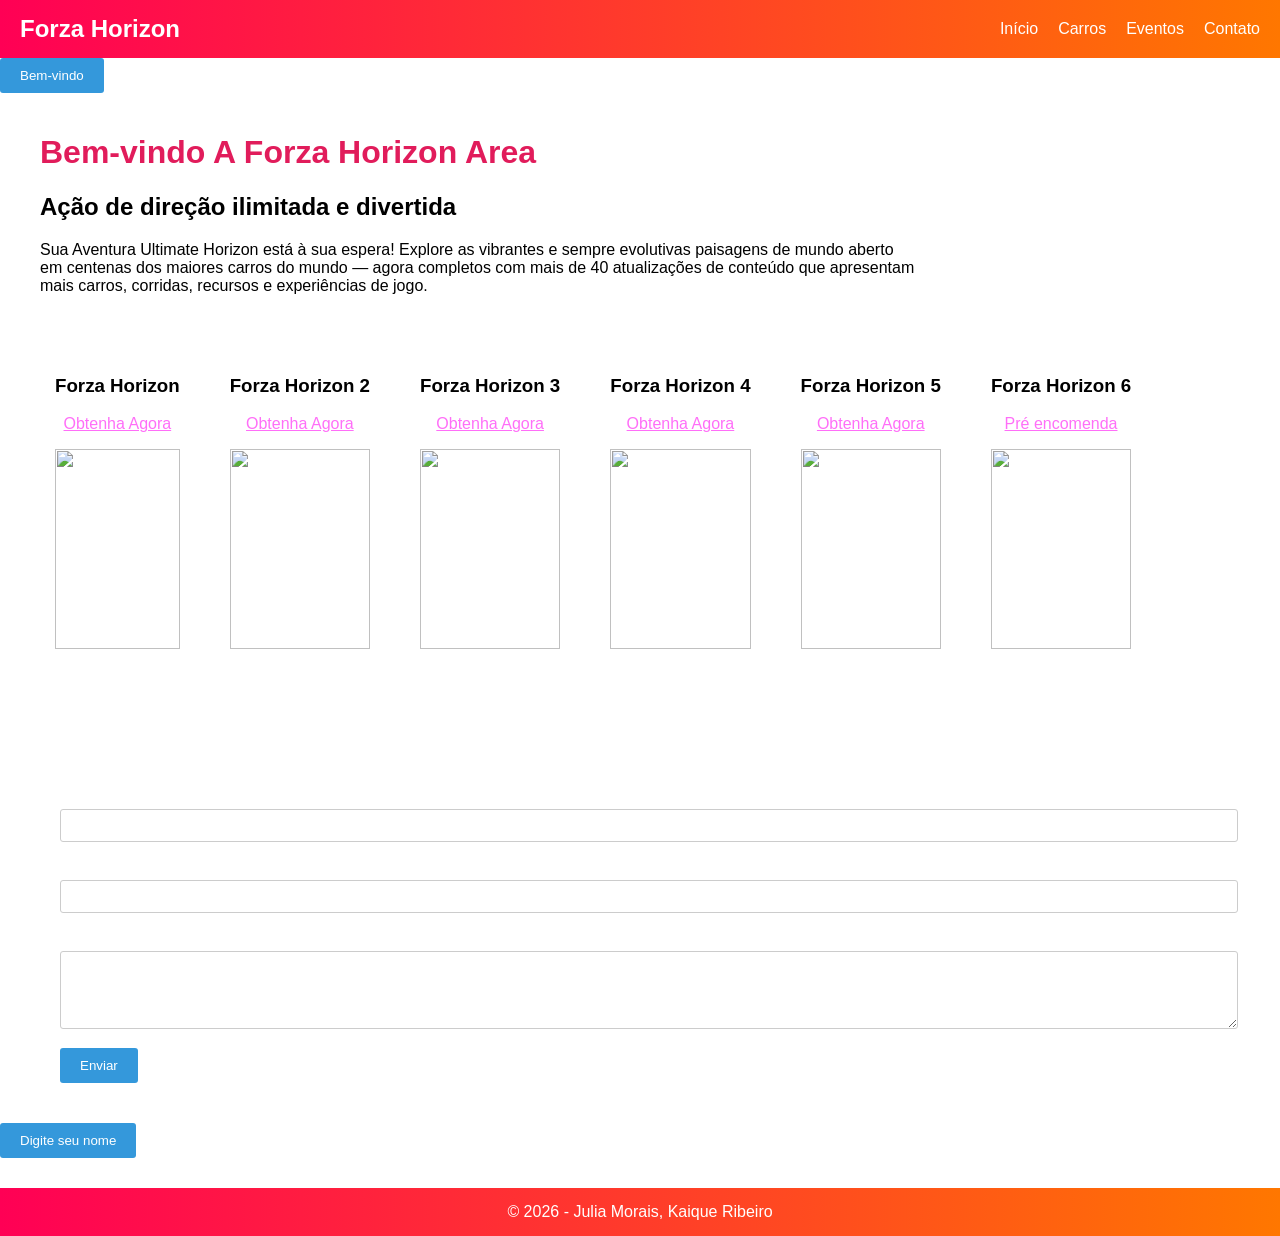
==== index.html @ 433432b4 "Add files via upload" ====
<!DOCTYPE html>
<html lang="pt-br">
<head>
    <meta name="viewport" 
    content="width=device-width, 
    initial-scale=1.0">
    <link rel="stylesheet" href="style.css">
    <meta charset="UTF-8">
    <title>Projeto de Dupla</title>
</head>
<body>
    <header class="cabecalho">
        <div class="logo">Forza Horizon</div>
        <div class="menu">
            <a href="#">Início</a>
            <a href="#">Carros</a>
            <a href="#">Eventos</a>
            <a href="#">Contato</a>
        </div>
    </header>

    <div class="boto">
        <button onclick="alert('Bem-vindo ao Forza Horizon!')">
            Bem-vindo
        </button>
    </div>

    <main class="container">
        <div class="conteudo-flex">
            <div class="artigo">
                <h1 class="principal">Bem-vindo A Forza Horizon Area</h1>
                <h2>Ação de direção ilimitada e divertida</h2>
                <p>Sua Aventura Ultimate Horizon está à sua espera! Explore as vibrantes e sempre evolutivas paisagens de mundo aberto <br> em centenas dos maiores carros do mundo — agora completos com mais de 40 atualizações de conteúdo que apresentam <br> mais carros, corridas, recursos e experiências de jogo.</p>
            </div>
        
        </div>

        <div class="cards">
            <div class="card">
                <h3>Forza Horizon</h3>
                <p><a href="https://www.xbox.com/pt-BR/games/store/forza-horizon/bs9fslk6b1rr" class="links">Obtenha Agora</a></p>
                <img src="https://i.pinimg.com/736x/53/d4/3d/53d43d8210e95b0475fc2c3ee167294f.jpg">
            </div>
            <div class="card">
                <h3>Forza Horizon 2</h3>
                <p><a href="https://lista.mercadolivre.com.br/forza-horizon-2" class="links">Obtenha Agora</a></p>
                <img src="https://i.pinimg.com/736x/11/00/e3/1100e31b532e0b3d5f6d40cd98917dd3.jpg">
            </div>
            <div class="card">
                <h3>Forza Horizon 3</h3>
                <p><a href="https://www.xbox.com/pt-BR/games/store/forza-horizon-3/9nblggh1z7tw" class="links">Obtenha Agora</a></p>
                <img src="https://i.pinimg.com/1200x/7a/06/9a/7a069a0626b5ee92bed3b0232aa75a39.jpg">
            </div>
            <div class="card">
                <h3>Forza Horizon 4</h3>
                <p><a href="https://www.xbox.com/pt-BR/games/store/forza-horizon-4/9PNQKHFLD2WQ?msockid=083a84a4983765f804d6938799996480" class="links">Obtenha Agora</a></p>
                <img src="https://i.pinimg.com/1200x/e9/61/d4/e961d4b330a114799f0b47fa05ab1db6.jpg">
            </div>
            <div class="card">
                <h3>Forza Horizon 5</h3>
                <p><a href="https://www.xbox.com/pt-br/games/forza-horizon-5?ef_id=_k_EAIaIQobChMIxNyL9pGUlAMVJkJIAB1TaCx5EAAYASAAEgKCZfD_BwE_k_&OCID=AIDcmmaigrfm8i_SEM__k_EAIaIQobChMIxNyL9pGUlAMVJkJIAB1TaCx5EAAYASAAEgKCZfD_BwE_k_&gad_source=1&gad_campaignid=17609032559&gbraid=0AAAAADcJh_vgVun1eNa4CKpqRx3Xi76hq&gclid=EAIaIQobChMIxNyL9pGUlAMVJkJIAB1TaCx5EAAYASAAEgKCZfD_BwE#purchaseoptions" class="links">Obtenha Agora</a></p>
                <img src="https://i.pinimg.com/736x/ad/6e/bc/ad6ebcb62cf3f832fbc65cfccf00b4c0.jpg">
            </div>
            <div class="card">
                <h3>Forza Horizon  6</h3>
                <p><a href="https://www.xbox.com/pt-BR/games/forza-horizon-6#purchaseoptions" class="links">Pré encomenda</a></p>
                <img src="https://i.pinimg.com/1200x/d0/00/b6/d000b6da51108c40279ab161ac67aa01.jpg">
            </div>
        </div>

        <div class="formulario">
            <h2>Contato</h2>
            <form action="#" method="post">
                <div class="form-group">
                    <label for="nome">Nome:</label>
                    <input type="text" id="nome" name="nome" required>
                </div>
                <div class="form-group">
                    <label for="email">E-mail:</label>
                    <input type="email" id="email" name="email" required>
                </div>
                <div class="form-group">
                    <label for="mensagem">Mensagem:</label>
                    <textarea id="mensagem" name="mensagem" rows="4"></textarea>
                </div>
                <button type="submit">Enviar</button>
            </form>
        </div>
    </main>
    <button onclick="perguntarNome()">Digite seu nome</button>

    <script>
        function perguntarNome() {
        let nome = prompt("Qual é o seu nome?");
        if (nome) {
        alert("Bem-vindo, " + nome + ", primeira vez em Forza Horizon?");}
        }
    </script>

    <footer class="rodape">
        &copy; 2026 - Julia Morais, Kaique Ribeiro
    </footer>
</body>
</html>
---- style.css ----
body {
            font-family: Arial, sans-serif;
        background-image: url(https://i.pinimg.com/1200x/5d/7d/7c/5d7d7c2b69572373f95d61a81f814bd5.jpg);
        background-repeat: no-repeat;
        background-size: cover;
        background-position: center;
        height: 100vh;
        margin: 0;
        }
        /* Cabeçalho com flex */
        .cabecalho {
            display: flex;
            justify-content: space-between;
            align-items: center;
            background: linear-gradient(90deg, #ff0055, #ff7700);
            color: white;
            padding: 15px 20px;
        }
        .logo {
            font-size: 24px;
            font-weight: bold;
        }
        .menu {
            display: flex;
            gap: 20px;
        }
        .menu a {
            color: white;
            text-decoration: none;
        }
        /* Conteúdo principal */
        .principal {
            color: #e11c5b;
        }
        .container {
            max-width: 1200px;
            margin: 20px auto;
            padding: 0 20px;
        }
        .conteudo-flex {
            display: flex;
            gap: 20px;
            flex-wrap: wrap;
        }
        .artigo {
            flex: 2;
            min-width: 250px;
            background-color: rgba(255, 255, 255, 0.171);
        }
        .sidebar {
            opacity: 45%;
            flex: 1;
            background-color: #f4f4f4;
            padding: 15px;
            border-radius: 5px;
        }
        /* Cards */
        .cards {
            display: flex;
            gap: 20px;
            margin-top: 30px;
            flex-wrap: wrap;
        }
        .card {
            box-sizing: border-box;
            padding: 15px;
            border-radius: 5px;
            text-align: center;
        }
        .card img {
            width: 100%;
            height: 200px;
            object-fit: cover;
            transition: 0.3s;
            opacity: 100%;
        }
        .card:hover img {
            height: 250px;
            object-fit: contain;
            opacity: 100%;
        }
        /* Rodapé */
        .rodape {
            background: linear-gradient(90deg, #ff0055, #ff7700);
            color: white;
            text-align: center;
            padding: 15px;
            margin-top: 30px;
        }
        /* Formulário */
        .formulario {
            margin-top: 30px;
            padding: 20px;
            background-color: #f9f9f921; 
            border-radius: 5px;
            color: white;
        }
        .form-group {
            margin-bottom: 15px;
        }
        .form-group label {
            display: block;
            margin-bottom: 5px;
        }
        .form-group input, .form-group textarea {
            width: 100%;
            padding: 8px;
            border: 1px solid #ccc;
            border-radius: 3px;
        }
        button {
            background-color: #3498db;
            color: white;
            border: none;
            padding: 10px 20px;
            border-radius: 3px;
            cursor: pointer;
            transition: 0.3s;
        }
        button:hover {
            background-color: #205f8a;
        }
        .links {
            color: rgba(255, 0, 242, 0.568);
            cursor: pointer;
            transition: 0.3s;
        }
        .links:hover {
            color: rgba(165, 11, 157, 0.568);
        }
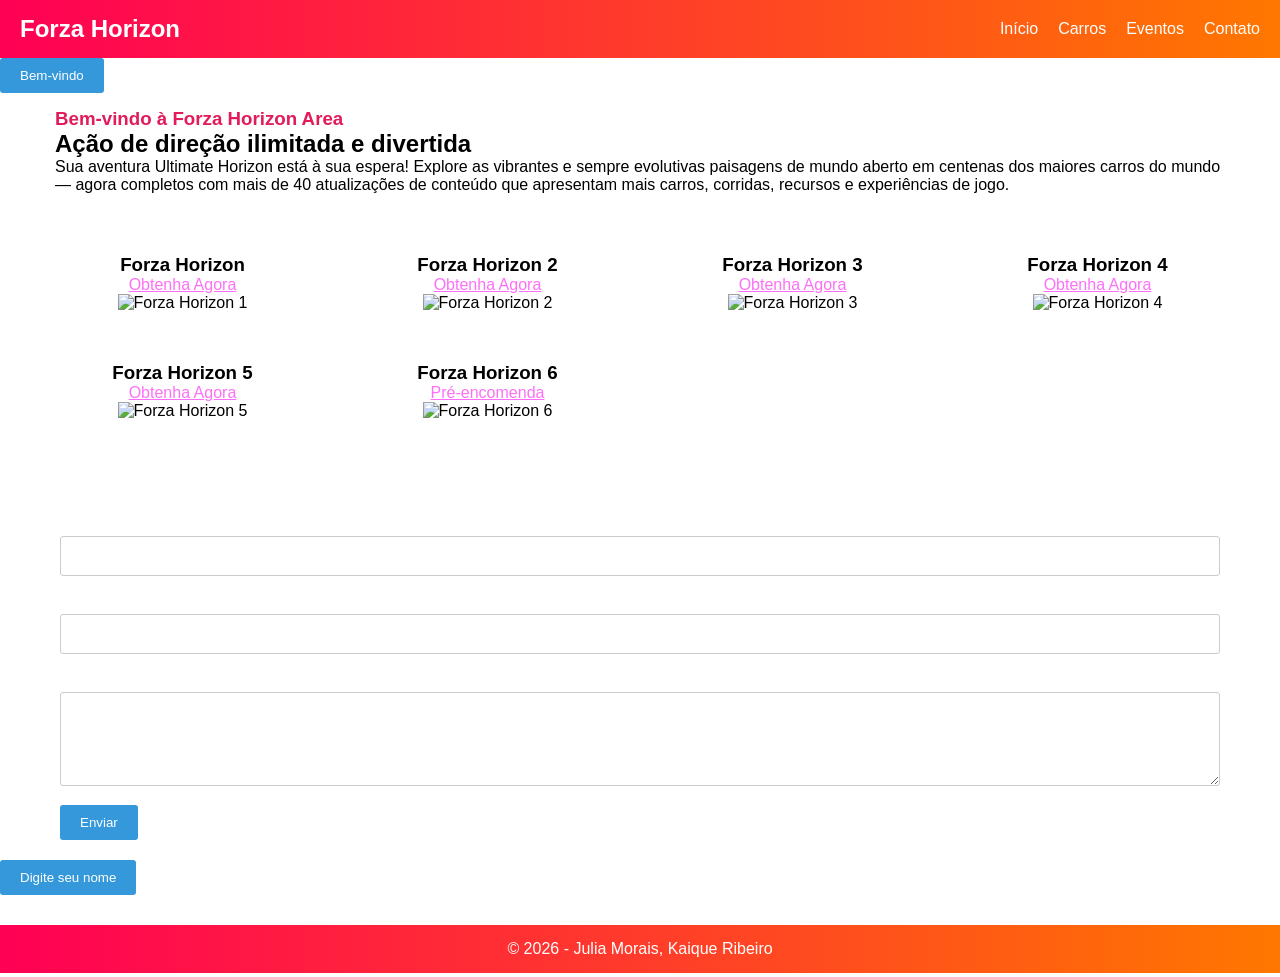
==== commit 4da08bfe: "Update index.html" ====
--- a/index.html
+++ b/index.html
@@ -1,104 +1,264 @@
 <!DOCTYPE html>
 <html lang="pt-br">
+
 <head>
-    <meta name="viewport" 
-    content="width=device-width, 
-    initial-scale=1.0">
+    <meta charset="UTF-8">
+    <meta name="viewport" content="width=device-width, initial-scale=1.0">
+
+    <title>Forza Horizon Area</title>
+
     <link rel="stylesheet" href="style.css">
-    <meta charset="UTF-8">
-    <title>Projeto de Dupla</title>
 </head>
+
 <body>
+
+    <!-- Cabeçalho -->
     <header class="cabecalho">
-        <div class="logo">Forza Horizon</div>
-        <div class="menu">
+
+        <div class="logo">
+            Forza Horizon
+        </div>
+
+        <nav class="menu">
             <a href="#">Início</a>
             <a href="#">Carros</a>
             <a href="#">Eventos</a>
             <a href="#">Contato</a>
-        </div>
+        </nav>
+
     </header>
 
+    <!-- Botão -->
     <div class="boto">
+
         <button onclick="alert('Bem-vindo ao Forza Horizon!')">
             Bem-vindo
         </button>
+
     </div>
 
+    <!-- Conteúdo -->
     <main class="container">
-        <div class="conteudo-flex">
-            <div class="artigo">
-                <h1 class="principal">Bem-vindo A Forza Horizon Area</h1>
-                <h2>Ação de direção ilimitada e divertida</h2>
-                <p>Sua Aventura Ultimate Horizon está à sua espera! Explore as vibrantes e sempre evolutivas paisagens de mundo aberto <br> em centenas dos maiores carros do mundo — agora completos com mais de 40 atualizações de conteúdo que apresentam <br> mais carros, corridas, recursos e experiências de jogo.</p>
-            </div>
-        
-        </div>
-
-        <div class="cards">
-            <div class="card">
+
+        <section class="conteudo-flex">
+
+            <article class="artigo">
+
+                <h1 class="principal">
+                    Bem-vindo à Forza Horizon Area
+                </h1>
+
+                <h2>
+                    Ação de direção ilimitada e divertida
+                </h2>
+
+                <p>
+                    Sua aventura Ultimate Horizon está à sua espera!
+                    Explore as vibrantes e sempre evolutivas paisagens
+                    de mundo aberto em centenas dos maiores carros do
+                    mundo — agora completos com mais de 40 atualizações
+                    de conteúdo que apresentam mais carros, corridas,
+                    recursos e experiências de jogo.
+                </p>
+
+            </article>
+
+        </section>
+
+        <!-- Cards -->
+        <section class="cards">
+
+            <div class="card">
+
                 <h3>Forza Horizon</h3>
-                <p><a href="https://www.xbox.com/pt-BR/games/store/forza-horizon/bs9fslk6b1rr" class="links">Obtenha Agora</a></p>
-                <img src="https://i.pinimg.com/736x/53/d4/3d/53d43d8210e95b0475fc2c3ee167294f.jpg">
-            </div>
-            <div class="card">
+
+                <p>
+                    <a href="https://www.xbox.com/pt-BR/games/store/forza-horizon/bs9fslk6b1rr"
+                        class="links"
+                        target="_blank">
+                        Obtenha Agora
+                    </a>
+                </p>
+
+                <img
+                    src="https://i.pinimg.com/736x/53/d4/3d/53d43d8210e95b0475fc2c3ee167294f.jpg"
+                    alt="Forza Horizon 1">
+
+            </div>
+
+            <div class="card">
+
                 <h3>Forza Horizon 2</h3>
-                <p><a href="https://lista.mercadolivre.com.br/forza-horizon-2" class="links">Obtenha Agora</a></p>
-                <img src="https://i.pinimg.com/736x/11/00/e3/1100e31b532e0b3d5f6d40cd98917dd3.jpg">
-            </div>
-            <div class="card">
+
+                <p>
+                    <a href="https://lista.mercadolivre.com.br/forza-horizon-2"
+                        class="links"
+                        target="_blank">
+                        Obtenha Agora
+                    </a>
+                </p>
+
+                <img
+                    src="https://i.pinimg.com/736x/11/00/e3/1100e31b532e0b3d5f6d40cd98917dd3.jpg"
+                    alt="Forza Horizon 2">
+
+            </div>
+
+            <div class="card">
+
                 <h3>Forza Horizon 3</h3>
-                <p><a href="https://www.xbox.com/pt-BR/games/store/forza-horizon-3/9nblggh1z7tw" class="links">Obtenha Agora</a></p>
-                <img src="https://i.pinimg.com/1200x/7a/06/9a/7a069a0626b5ee92bed3b0232aa75a39.jpg">
-            </div>
-            <div class="card">
+
+                <p>
+                    <a href="https://www.xbox.com/pt-BR/games/store/forza-horizon-3/9nblggh1z7tw"
+                        class="links"
+                        target="_blank">
+                        Obtenha Agora
+                    </a>
+                </p>
+
+                <img
+                    src="https://i.pinimg.com/1200x/7a/06/9a/7a069a0626b5ee92bed3b0232aa75a39.jpg"
+                    alt="Forza Horizon 3">
+
+            </div>
+
+            <div class="card">
+
                 <h3>Forza Horizon 4</h3>
-                <p><a href="https://www.xbox.com/pt-BR/games/store/forza-horizon-4/9PNQKHFLD2WQ?msockid=083a84a4983765f804d6938799996480" class="links">Obtenha Agora</a></p>
-                <img src="https://i.pinimg.com/1200x/e9/61/d4/e961d4b330a114799f0b47fa05ab1db6.jpg">
-            </div>
-            <div class="card">
+
+                <p>
+                    <a href="https://www.xbox.com/pt-BR/games/store/forza-horizon-4/9PNQKHFLD2WQ"
+                        class="links"
+                        target="_blank">
+                        Obtenha Agora
+                    </a>
+                </p>
+
+                <img
+                    src="https://i.pinimg.com/1200x/e9/61/d4/e961d4b330a114799f0b47fa05ab1db6.jpg"
+                    alt="Forza Horizon 4">
+
+            </div>
+
+            <div class="card">
+
                 <h3>Forza Horizon 5</h3>
-                <p><a href="https://www.xbox.com/pt-br/games/forza-horizon-5?ef_id=_k_EAIaIQobChMIxNyL9pGUlAMVJkJIAB1TaCx5EAAYASAAEgKCZfD_BwE_k_&OCID=AIDcmmaigrfm8i_SEM__k_EAIaIQobChMIxNyL9pGUlAMVJkJIAB1TaCx5EAAYASAAEgKCZfD_BwE_k_&gad_source=1&gad_campaignid=17609032559&gbraid=0AAAAADcJh_vgVun1eNa4CKpqRx3Xi76hq&gclid=EAIaIQobChMIxNyL9pGUlAMVJkJIAB1TaCx5EAAYASAAEgKCZfD_BwE#purchaseoptions" class="links">Obtenha Agora</a></p>
-                <img src="https://i.pinimg.com/736x/ad/6e/bc/ad6ebcb62cf3f832fbc65cfccf00b4c0.jpg">
-            </div>
-            <div class="card">
-                <h3>Forza Horizon  6</h3>
-                <p><a href="https://www.xbox.com/pt-BR/games/forza-horizon-6#purchaseoptions" class="links">Pré encomenda</a></p>
-                <img src="https://i.pinimg.com/1200x/d0/00/b6/d000b6da51108c40279ab161ac67aa01.jpg">
-            </div>
-        </div>
-
-        <div class="formulario">
+
+                <p>
+                    <a href="https://www.xbox.com/pt-br/games/forza-horizon-5"
+                        class="links"
+                        target="_blank">
+                        Obtenha Agora
+                    </a>
+                </p>
+
+                <img
+                    src="https://i.pinimg.com/736x/ad/6e/bc/ad6ebcb62cf3f832fbc65cfccf00b4c0.jpg"
+                    alt="Forza Horizon 5">
+
+            </div>
+
+            <div class="card">
+
+                <h3>Forza Horizon 6</h3>
+
+                <p>
+                    <a href="https://www.xbox.com/pt-BR/games/forza-horizon-6"
+                        class="links"
+                        target="_blank">
+                        Pré-encomenda
+                    </a>
+                </p>
+
+                <img
+                    src="https://i.pinimg.com/1200x/d0/00/b6/d000b6da51108c40279ab161ac67aa01.jpg"
+                    alt="Forza Horizon 6">
+
+            </div>
+
+        </section>
+
+        <!-- Formulário -->
+        <section class="formulario">
+
             <h2>Contato</h2>
+
             <form action="#" method="post">
+
                 <div class="form-group">
+
                     <label for="nome">Nome:</label>
-                    <input type="text" id="nome" name="nome" required>
+
+                    <input
+                        type="text"
+                        id="nome"
+                        name="nome"
+                        required>
+
                 </div>
+
                 <div class="form-group">
+
                     <label for="email">E-mail:</label>
-                    <input type="email" id="email" name="email" required>
+
+                    <input
+                        type="email"
+                        id="email"
+                        name="email"
+                        required>
+
                 </div>
+
                 <div class="form-group">
+
                     <label for="mensagem">Mensagem:</label>
-                    <textarea id="mensagem" name="mensagem" rows="4"></textarea>
+
+                    <textarea
+                        id="mensagem"
+                        name="mensagem"
+                        rows="4"></textarea>
+
                 </div>
-                <button type="submit">Enviar</button>
+
+                <button type="submit">
+                    Enviar
+                </button>
+
             </form>
-        </div>
+
+        </section>
+
     </main>
-    <button onclick="perguntarNome()">Digite seu nome</button>
-
+
+    <!-- Botão nome -->
+    <div class="boto">
+
+        <button onclick="perguntarNome()">
+            Digite seu nome
+        </button>
+
+    </div>
+
+    
     <script>
         function perguntarNome() {
-        let nome = prompt("Qual é o seu nome?");
-        if (nome) {
-        alert("Bem-vindo, " + nome + ", primeira vez em Forza Horizon?");}
+
+            let nome = prompt("Qual é o seu nome?");
+
+            if (nome) {
+                alert("Bem-vindo, " + nome + ", primeira vez em Forza Horizon?");
+            }
+
         }
     </script>
 
+    <!-- Rodapé -->
     <footer class="rodape">
+
         &copy; 2026 - Julia Morais, Kaique Ribeiro
+
     </footer>
+
 </body>
-</html>+
+</html>
--- a/style.css
+++ b/style.css
@@ -1,130 +1,211 @@
-        body {
-            font-family: Arial, sans-serif;
-        background-image: url(https://i.pinimg.com/1200x/5d/7d/7c/5d7d7c2b69572373f95d61a81f814bd5.jpg);
-        background-repeat: no-repeat;
-        background-size: cover;
-        background-position: center;
-        height: 100vh;
-        margin: 0;
-        }
-        /* Cabeçalho com flex */
-        .cabecalho {
-            display: flex;
-            justify-content: space-between;
-            align-items: center;
-            background: linear-gradient(90deg, #ff0055, #ff7700);
-            color: white;
-            padding: 15px 20px;
-        }
-        .logo {
-            font-size: 24px;
-            font-weight: bold;
-        }
-        .menu {
-            display: flex;
-            gap: 20px;
-        }
-        .menu a {
-            color: white;
-            text-decoration: none;
-        }
-        /* Conteúdo principal */
-        .principal {
-            color: #e11c5b;
-        }
-        .container {
-            max-width: 1200px;
-            margin: 20px auto;
-            padding: 0 20px;
-        }
-        .conteudo-flex {
-            display: flex;
-            gap: 20px;
-            flex-wrap: wrap;
-        }
-        .artigo {
-            flex: 2;
-            min-width: 250px;
-            background-color: rgba(255, 255, 255, 0.171);
-        }
-        .sidebar {
-            opacity: 45%;
-            flex: 1;
-            background-color: #f4f4f4;
-            padding: 15px;
-            border-radius: 5px;
-        }
-        /* Cards */
-        .cards {
-            display: flex;
-            gap: 20px;
-            margin-top: 30px;
-            flex-wrap: wrap;
-        }
-        .card {
-            box-sizing: border-box;
-            padding: 15px;
-            border-radius: 5px;
-            text-align: center;
-        }
-        .card img {
-            width: 100%;
-            height: 200px;
-            object-fit: cover;
-            transition: 0.3s;
-            opacity: 100%;
-        }
-        .card:hover img {
-            height: 250px;
-            object-fit: contain;
-            opacity: 100%;
-        }
-        /* Rodapé */
-        .rodape {
-            background: linear-gradient(90deg, #ff0055, #ff7700);
-            color: white;
-            text-align: center;
-            padding: 15px;
-            margin-top: 30px;
-        }
-        /* Formulário */
-        .formulario {
-            margin-top: 30px;
-            padding: 20px;
-            background-color: #f9f9f921; 
-            border-radius: 5px;
-            color: white;
-        }
-        .form-group {
-            margin-bottom: 15px;
-        }
-        .form-group label {
-            display: block;
-            margin-bottom: 5px;
-        }
-        .form-group input, .form-group textarea {
-            width: 100%;
-            padding: 8px;
-            border: 1px solid #ccc;
-            border-radius: 3px;
-        }
-        button {
-            background-color: #3498db;
-            color: white;
-            border: none;
-            padding: 10px 20px;
-            border-radius: 3px;
-            cursor: pointer;
-            transition: 0.3s;
-        }
-        button:hover {
-            background-color: #205f8a;
-        }
-        .links {
-            color: rgba(255, 0, 242, 0.568);
-            cursor: pointer;
-            transition: 0.3s;
-        }
-        .links:hover {
-            color: rgba(165, 11, 157, 0.568);
-        }+* {
+    margin: 0;
+    padding: 0;
+    box-sizing: border-box;
+}
+
+body {
+    font-family: Arial, sans-serif;
+    background-image: url(https://i.pinimg.com/1200x/5d/7d/7c/5d7d7c2b69572373f95d61a81f814bd5.jpg);
+    background-repeat: no-repeat;
+    background-size: cover;
+    background-position: center;
+    
+    
+    min-height: 100vh;
+
+    overflow-x: hidden;
+}
+
+/* Cabeçalho */
+.cabecalho {
+    display: flex;
+    justify-content: space-between;
+    align-items: center;
+    background: linear-gradient(90deg, #ff0055, #ff7700);
+    color: white;
+    padding: 15px 20px;
+
+    flex-wrap: wrap;
+    gap: 10px;
+}
+
+.logo {
+    font-size: clamp(20px, 4vw, 24px);
+    font-weight: bold;
+}
+
+.menu {
+    display: flex;
+    gap: 20px;
+    flex-wrap: wrap;
+}
+
+.menu a {
+    color: white;
+    text-decoration: none;
+}
+
+/* Conteúdo */
+.principal {
+    color: #e11c5b;
+}
+
+.container {
+    width: min(100% - 2rem, 1200px);
+    margin-inline: auto;
+}
+
+/* Flex principal */
+.conteudo-flex {
+    display: flex;
+    gap: 20px;
+    flex-wrap: wrap;
+}
+
+.artigo {
+    flex: 2;
+    min-width: 280px;
+    background-color: rgba(255, 255, 255, 0.171);
+    padding: 15px;
+    border-radius: 5px;
+}
+
+.sidebar {
+    flex: 1;
+    min-width: 250px;
+
+    background-color: #f4f4f4;
+    padding: 15px;
+    border-radius: 5px;
+
+    opacity: 0.9;
+}
+
+/* Cards */
+.cards {
+    display: grid;
+
+    
+    grid-template-columns: repeat(auto-fit, minmax(250px, 1fr));
+
+    gap: 20px;
+    margin-top: 30px;
+}
+
+.card {
+    padding: 15px;
+    border-radius: 5px;
+    text-align: center;
+
+    background: rgba(255,255,255,0.15);
+    backdrop-filter: blur(5px);
+
+    overflow: hidden;
+}
+
+/* imagens */
+.card img {
+    width: 100%;
+    height: 200px;
+    object-fit: cover;
+
+    transition: transform 0.3s ease;
+}
+
+/* melhor que aumentar height */
+.card:hover img {
+    transform: scale(1.05);
+}
+
+/* Rodapé */
+.rodape {
+    background: linear-gradient(90deg, #ff0055, #ff7700);
+    color: white;
+    text-align: center;
+    padding: 15px;
+    margin-top: 30px;
+}
+
+/* Formulário */
+.formulario {
+    margin-top: 30px;
+    padding: 20px;
+    background-color: #f9f9f921;
+    border-radius: 5px;
+    color: white;
+}
+
+.form-group {
+    margin-bottom: 15px;
+}
+
+.form-group label {
+    display: block;
+    margin-bottom: 5px;
+}
+
+.form-group input,
+.form-group textarea {
+    width: 100%;
+    padding: 10px;
+
+    border: 1px solid #ccc;
+    border-radius: 3px;
+
+    font-size: 16px;
+}
+
+/* Botão */
+button {
+    background-color: #3498db;
+    color: white;
+
+    border: none;
+    padding: 10px 20px;
+    border-radius: 3px;
+
+    cursor: pointer;
+    transition: 0.3s;
+}
+
+button:hover {
+    background-color: #205f8a;
+}
+
+/* Links */
+.links {
+    color: rgba(255, 0, 242, 0.568);
+    cursor: pointer;
+    transition: 0.3s;
+}
+
+.links:hover {
+    color: rgba(165, 11, 157, 0.568);
+}
+
+
+@media (max-width: 768px) {
+
+    .cabecalho {
+        flex-direction: column;
+        text-align: center;
+    }
+
+    .menu {
+        justify-content: center;
+    }
+
+    .conteudo-flex {
+        flex-direction: column;
+    }
+
+    .artigo,
+    .sidebar {
+        width: 100%;
+    }
+
+    .card img {
+        height: 180px;
+    }
+}
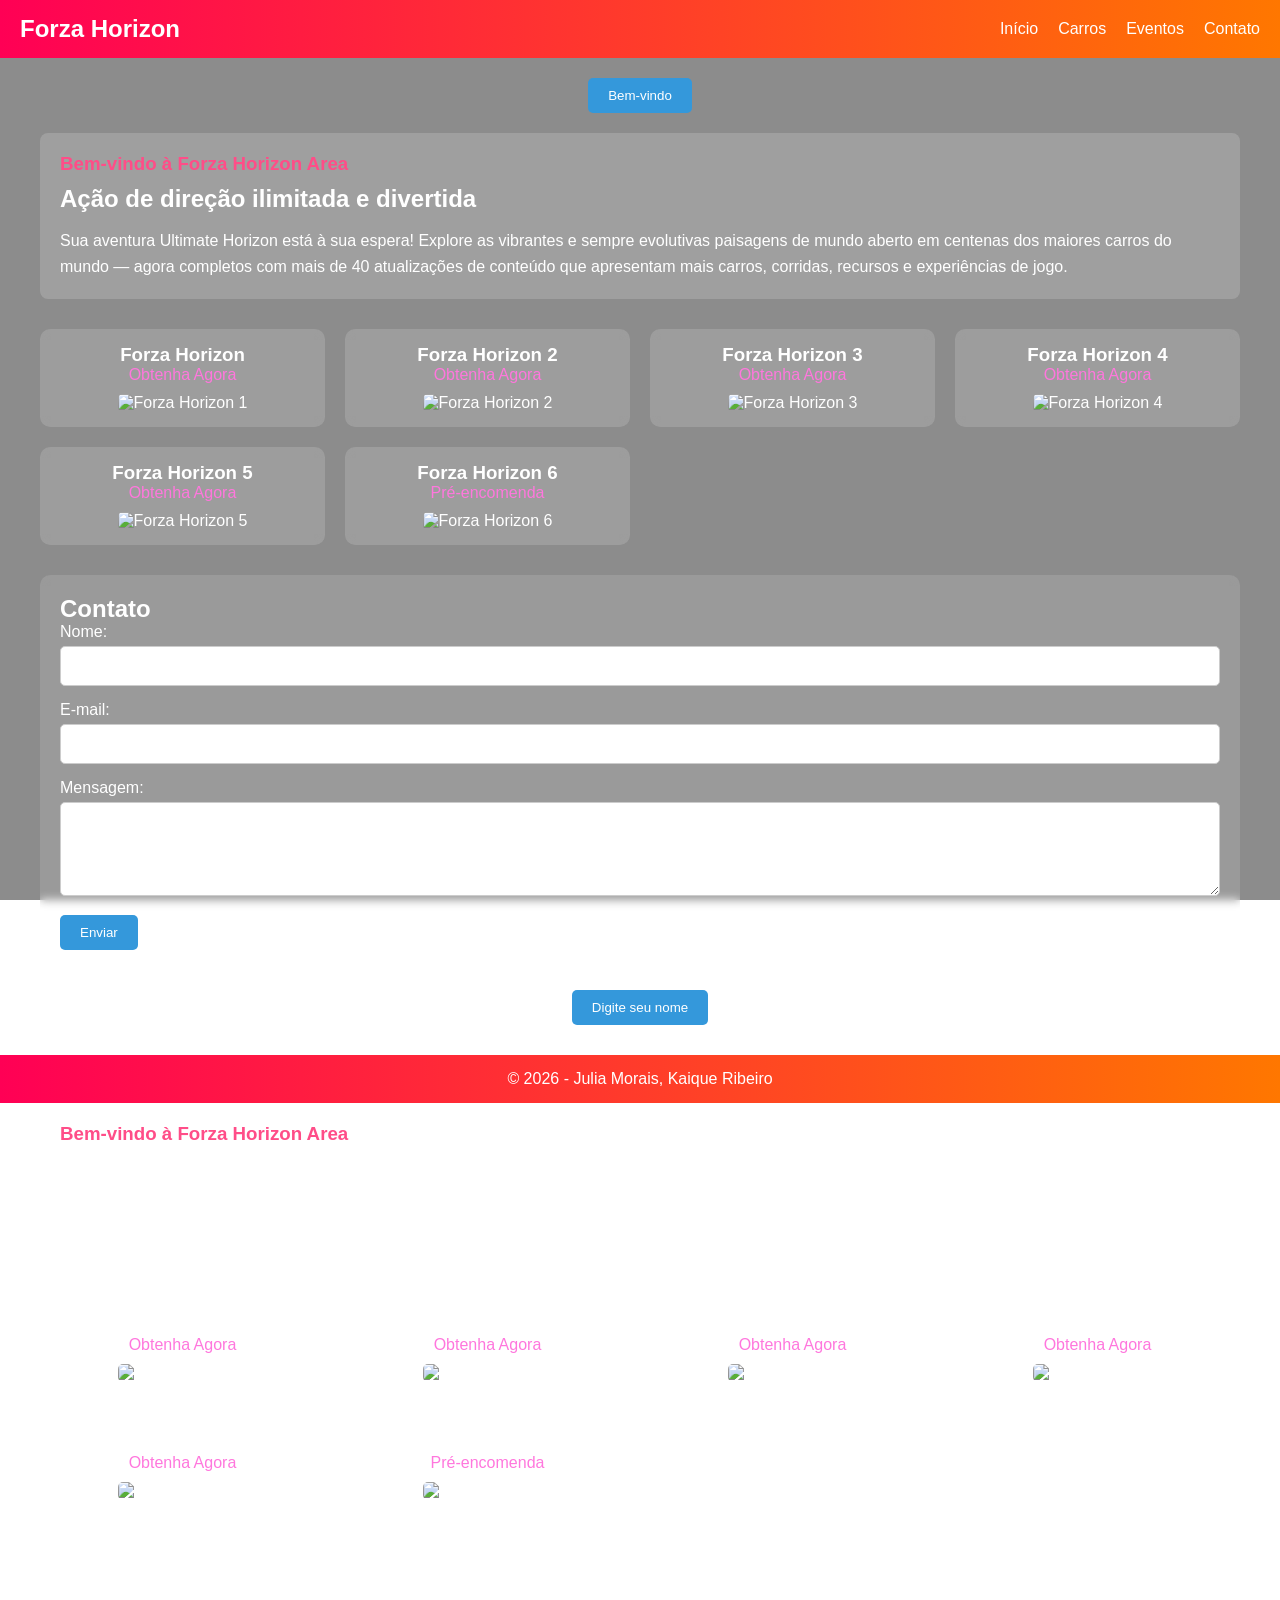
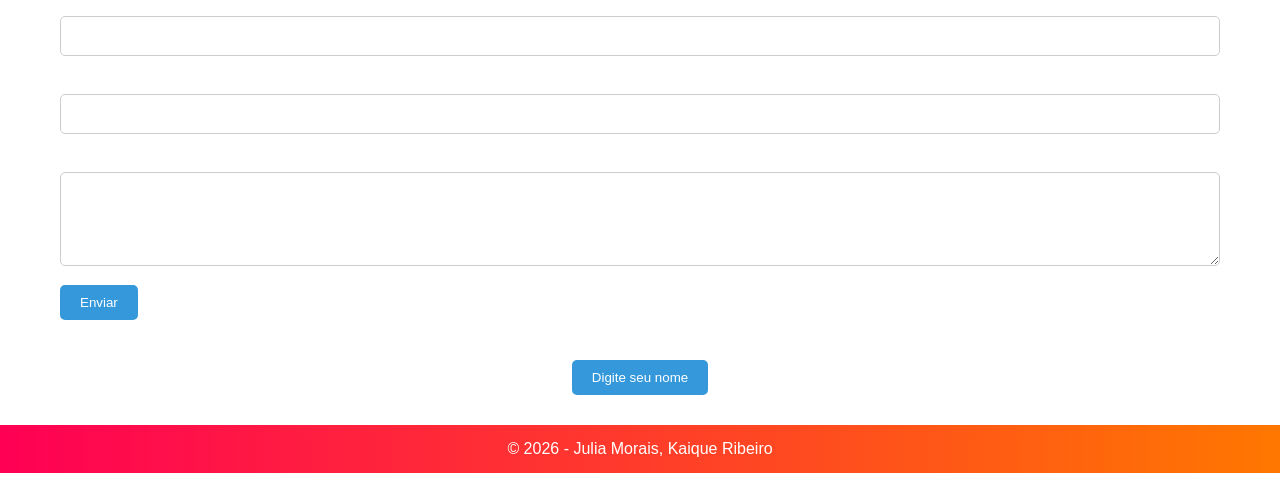
==== commit 23075ae7: "Update index.html" ====
--- a/index.html
+++ b/index.html
@@ -20,10 +20,10 @@
         </div>
 
         <nav class="menu">
-            <a href="#">Início</a>
-            <a href="#">Carros</a>
+            <a href="index.html">Início</a>
+            <a href="carros.html">Carros</a>
             <a href="#">Eventos</a>
-            <a href="#">Contato</a>
+            <a href="https://support.forza.net/hc/en-us">Contato</a>
         </nav>
 
     </header>
@@ -262,3 +262,230 @@
 </body>
 
 </html>
+    </div>
+
+    <!-- Conteúdo -->
+    <main class="container">
+
+        <section class="conteudo-flex">
+
+            <article class="artigo">
+
+                <h1 class="principal">
+                    Bem-vindo à Forza Horizon Area
+                </h1>
+
+                <h2>
+                    Ação de direção ilimitada e divertida
+                </h2>
+
+                <p>
+                    Sua aventura Ultimate Horizon está à sua espera!
+                    Explore as vibrantes e sempre evolutivas paisagens
+                    de mundo aberto em centenas dos maiores carros do
+                    mundo — agora completos com mais de 40 atualizações
+                    de conteúdo que apresentam mais carros, corridas,
+                    recursos e experiências de jogo.
+                </p>
+
+            </article>
+
+        </section>
+
+        <!-- Cards -->
+        <section class="cards">
+
+            <div class="card">
+
+                <h3>Forza Horizon</h3>
+
+                <p>
+                    <a href="https://www.xbox.com/pt-BR/games/store/forza-horizon/bs9fslk6b1rr"
+                        class="links"
+                        target="_blank">
+                        Obtenha Agora
+                    </a>
+                </p>
+
+                <img
+                    src="https://i.pinimg.com/736x/53/d4/3d/53d43d8210e95b0475fc2c3ee167294f.jpg"
+                    alt="Forza Horizon 1">
+
+            </div>
+
+            <div class="card">
+
+                <h3>Forza Horizon 2</h3>
+
+                <p>
+                    <a href="https://lista.mercadolivre.com.br/forza-horizon-2"
+                        class="links"
+                        target="_blank">
+                        Obtenha Agora
+                    </a>
+                </p>
+
+                <img
+                    src="https://i.pinimg.com/736x/11/00/e3/1100e31b532e0b3d5f6d40cd98917dd3.jpg"
+                    alt="Forza Horizon 2">
+
+            </div>
+
+            <div class="card">
+
+                <h3>Forza Horizon 3</h3>
+
+                <p>
+                    <a href="https://www.xbox.com/pt-BR/games/store/forza-horizon-3/9nblggh1z7tw"
+                        class="links"
+                        target="_blank">
+                        Obtenha Agora
+                    </a>
+                </p>
+
+                <img
+                    src="https://i.pinimg.com/1200x/7a/06/9a/7a069a0626b5ee92bed3b0232aa75a39.jpg"
+                    alt="Forza Horizon 3">
+
+            </div>
+
+            <div class="card">
+
+                <h3>Forza Horizon 4</h3>
+
+                <p>
+                    <a href="https://www.xbox.com/pt-BR/games/store/forza-horizon-4/9PNQKHFLD2WQ"
+                        class="links"
+                        target="_blank">
+                        Obtenha Agora
+                    </a>
+                </p>
+
+                <img
+                    src="https://i.pinimg.com/1200x/e9/61/d4/e961d4b330a114799f0b47fa05ab1db6.jpg"
+                    alt="Forza Horizon 4">
+
+            </div>
+
+            <div class="card">
+
+                <h3>Forza Horizon 5</h3>
+
+                <p>
+                    <a href="https://www.xbox.com/pt-br/games/forza-horizon-5"
+                        class="links"
+                        target="_blank">
+                        Obtenha Agora
+                    </a>
+                </p>
+
+                <img
+                    src="https://i.pinimg.com/736x/ad/6e/bc/ad6ebcb62cf3f832fbc65cfccf00b4c0.jpg"
+                    alt="Forza Horizon 5">
+
+            </div>
+
+            <div class="card">
+
+                <h3>Forza Horizon 6</h3>
+
+                <p>
+                    <a href="https://www.xbox.com/pt-BR/games/forza-horizon-6"
+                        class="links"
+                        target="_blank">
+                        Pré-encomenda
+                    </a>
+                </p>
+
+                <img
+                    src="https://i.pinimg.com/1200x/d0/00/b6/d000b6da51108c40279ab161ac67aa01.jpg"
+                    alt="Forza Horizon 6">
+
+            </div>
+
+        </section>
+
+        <!-- Formulário -->
+        <section class="formulario">
+
+            <h2>Contato</h2>
+
+            <form action="#" method="post">
+
+                <div class="form-group">
+
+                    <label for="nome">Nome:</label>
+
+                    <input
+                        type="text"
+                        id="nome"
+                        name="nome"
+                        required>
+
+                </div>
+
+                <div class="form-group">
+
+                    <label for="email">E-mail:</label>
+
+                    <input
+                        type="email"
+                        id="email"
+                        name="email"
+                        required>
+
+                </div>
+
+                <div class="form-group">
+
+                    <label for="mensagem">Mensagem:</label>
+
+                    <textarea
+                        id="mensagem"
+                        name="mensagem"
+                        rows="4"></textarea>
+
+                </div>
+
+                <button type="submit">
+                    Enviar
+                </button>
+
+            </form>
+
+        </section>
+
+    </main>
+
+    <!-- Botão nome -->
+    <div class="boto">
+
+        <button onclick="perguntarNome()">
+            Digite seu nome
+        </button>
+
+    </div>
+
+    
+    <script>
+        function perguntarNome() {
+
+            let nome = prompt("Qual é o seu nome?");
+
+            if (nome) {
+                alert("Bem-vindo, " + nome + ", primeira vez em Forza Horizon?");
+            }
+
+        }
+    </script>
+
+    <!-- Rodapé -->
+    <footer class="rodape">
+
+        &copy; 2026 - Julia Morais, Kaique Ribeiro
+
+    </footer>
+
+</body>
+
+</html>
--- a/style.css
+++ b/style.css
@@ -1,29 +1,57 @@
+       /* =========================
+RESET
+========================= */
+
 * {
     margin: 0;
     padding: 0;
     box-sizing: border-box;
 }
 
+/* =========================
+BODY
+========================= */
+
 body {
     font-family: Arial, sans-serif;
+
     background-image: url(https://i.pinimg.com/1200x/5d/7d/7c/5d7d7c2b69572373f95d61a81f814bd5.jpg);
     background-repeat: no-repeat;
     background-size: cover;
     background-position: center;
-    
-    
+
     min-height: 100vh;
 
     overflow-x: hidden;
-}
-
-/* Cabeçalho */
+
+    position: relative;
+}
+
+/* Escurece o fundo */
+body::before {
+    content: "";
+
+    position: fixed;
+    inset: 0;
+
+    background: rgba(0, 0, 0, 0.45);
+
+    z-index: -1;
+}
+
+/* =========================
+CABEÇALHO
+========================= */
+
 .cabecalho {
     display: flex;
     justify-content: space-between;
     align-items: center;
+
     background: linear-gradient(90deg, #ff0055, #ff7700);
-    color: white;
+
+    color: white;
+
     padding: 15px 20px;
 
     flex-wrap: wrap;
@@ -44,19 +72,53 @@
 .menu a {
     color: white;
     text-decoration: none;
-}
-
-/* Conteúdo */
-.principal {
-    color: #e11c5b;
-}
+    transition: 0.3s;
+}
+
+.menu a:hover {
+    opacity: 0.8;
+}
+
+/* =========================
+BOTÕES
+========================= */
+
+.boto {
+    display: flex;
+    justify-content: center;
+    margin: 20px 0;
+}
+
+button {
+    background-color: #3498db;
+    color: white;
+
+    border: none;
+    padding: 10px 20px;
+    border-radius: 5px;
+
+    cursor: pointer;
+    transition: 0.3s;
+}
+
+button:hover {
+    background-color: #205f8a;
+    transform: scale(1.03);
+}
+
+/* =========================
+CONTAINER
+========================= */
 
 .container {
     width: min(100% - 2rem, 1200px);
     margin-inline: auto;
 }
 
-/* Flex principal */
+/* =========================
+CONTEÚDO
+========================= */
+
 .conteudo-flex {
     display: flex;
     gap: 20px;
@@ -66,74 +128,152 @@
 .artigo {
     flex: 2;
     min-width: 280px;
+
     background-color: rgba(255, 255, 255, 0.171);
-    padding: 15px;
-    border-radius: 5px;
-}
+    padding: 20px;
+    border-radius: 8px;
+
+    color: white;
+    backdrop-filter: blur(5px);
+}
+
+.principal {
+    color: #ff4d88;
+    margin-bottom: 10px;
+}
+
+.artigo h2 {
+    margin-bottom: 15px;
+}
+
+.artigo p {
+    line-height: 1.6;
+}
+
+/* =========================
+SIDEBAR
+========================= */
 
 .sidebar {
     flex: 1;
     min-width: 250px;
 
-    background-color: #f4f4f4;
+    background-color: rgba(255,255,255,0.2);
     padding: 15px;
-    border-radius: 5px;
-
-    opacity: 0.9;
-}
-
-/* Cards */
+    border-radius: 8px;
+
+    color: white;
+    backdrop-filter: blur(5px);
+}
+
+/* =========================
+CARDS
+========================= */
+
 .cards {
     display: grid;
-
-    
     grid-template-columns: repeat(auto-fit, minmax(250px, 1fr));
-
     gap: 20px;
+
     margin-top: 30px;
 }
 
 .card {
     padding: 15px;
-    border-radius: 5px;
+    border-radius: 10px;
+
     text-align: center;
 
     background: rgba(255,255,255,0.15);
     backdrop-filter: blur(5px);
 
     overflow: hidden;
-}
-
-/* imagens */
+
+    transition: 0.3s ease;
+    color: white;
+}
+
+.card:hover {
+    transform: translateY(-5px);
+    box-shadow: 0 10px 20px rgba(0,0,0,0.3);
+}
+
+/* =========================
+IMAGEM DO CARD
+========================= */
+
 .card img {
     width: 100%;
-    height: 200px;
+
+    aspect-ratio: 3 / 4; 
+
     object-fit: cover;
+    object-position: center;
+
+    border-radius: 5px;
+
+    margin-top: 10px;
 
     transition: transform 0.3s ease;
 }
 
-/* melhor que aumentar height */
 .card:hover img {
-    transform: scale(1.05);
-}
-
-/* Rodapé */
-.rodape {
-    background: linear-gradient(90deg, #ff0055, #ff7700);
-    color: white;
-    text-align: center;
-    padding: 15px;
+    transform: scale(1.08);
+}
+
+.cards2 {
+    display: grid;
+    grid-template-columns: repeat(auto-fit, minmax(320px, 1fr));
+    gap: 35px;
+
     margin-top: 30px;
 }
 
-/* Formulário */
+.card2 img {
+    width: 100%;
+
+    aspect-ratio: 3 / 2; 
+
+    object-fit: cover;
+    object-position: center;
+
+    border-radius: 5px;
+
+    margin-top: 10px;
+
+    transition: transform 0.3s ease;
+}
+
+.card2:hover img {
+    transform: scale(1.08);
+}
+/* =========================
+LINKS
+========================= */
+
+.links {
+    color: #ff77dd;
+    text-decoration: none;
+    transition: 0.3s;
+}
+
+.links:hover {
+    color: #ffb3ec;
+}
+
+/* =========================
+FORMULÁRIO
+========================= */
+
 .formulario {
     margin-top: 30px;
     padding: 20px;
-    background-color: #f9f9f921;
-    border-radius: 5px;
-    color: white;
+
+    background-color: rgba(255,255,255,0.12);
+    border-radius: 10px;
+
+    color: white;
+    backdrop-filter: blur(5px);
 }
 
 .form-group {
@@ -151,39 +291,28 @@
     padding: 10px;
 
     border: 1px solid #ccc;
-    border-radius: 3px;
+    border-radius: 5px;
 
     font-size: 16px;
 }
 
-/* Botão */
-button {
-    background-color: #3498db;
-    color: white;
-
-    border: none;
-    padding: 10px 20px;
-    border-radius: 3px;
-
-    cursor: pointer;
-    transition: 0.3s;
-}
-
-button:hover {
-    background-color: #205f8a;
-}
-
-/* Links */
-.links {
-    color: rgba(255, 0, 242, 0.568);
-    cursor: pointer;
-    transition: 0.3s;
-}
-
-.links:hover {
-    color: rgba(165, 11, 157, 0.568);
-}
-
+/* =========================
+RODAPÉ
+========================= */
+
+.rodape {
+    background: linear-gradient(90deg, #ff0055, #ff7700);
+    color: white;
+
+    text-align: center;
+    padding: 15px;
+
+    margin-top: 30px;
+}
+
+/* =========================
+RESPONSIVO
+========================= */
 
 @media (max-width: 768px) {
 
@@ -206,6 +335,10 @@
     }
 
     .card img {
-        height: 180px;
-    }
-}
+        height: auto; 
+    }
+
+    button {
+        width: 100%;
+    }
+}
